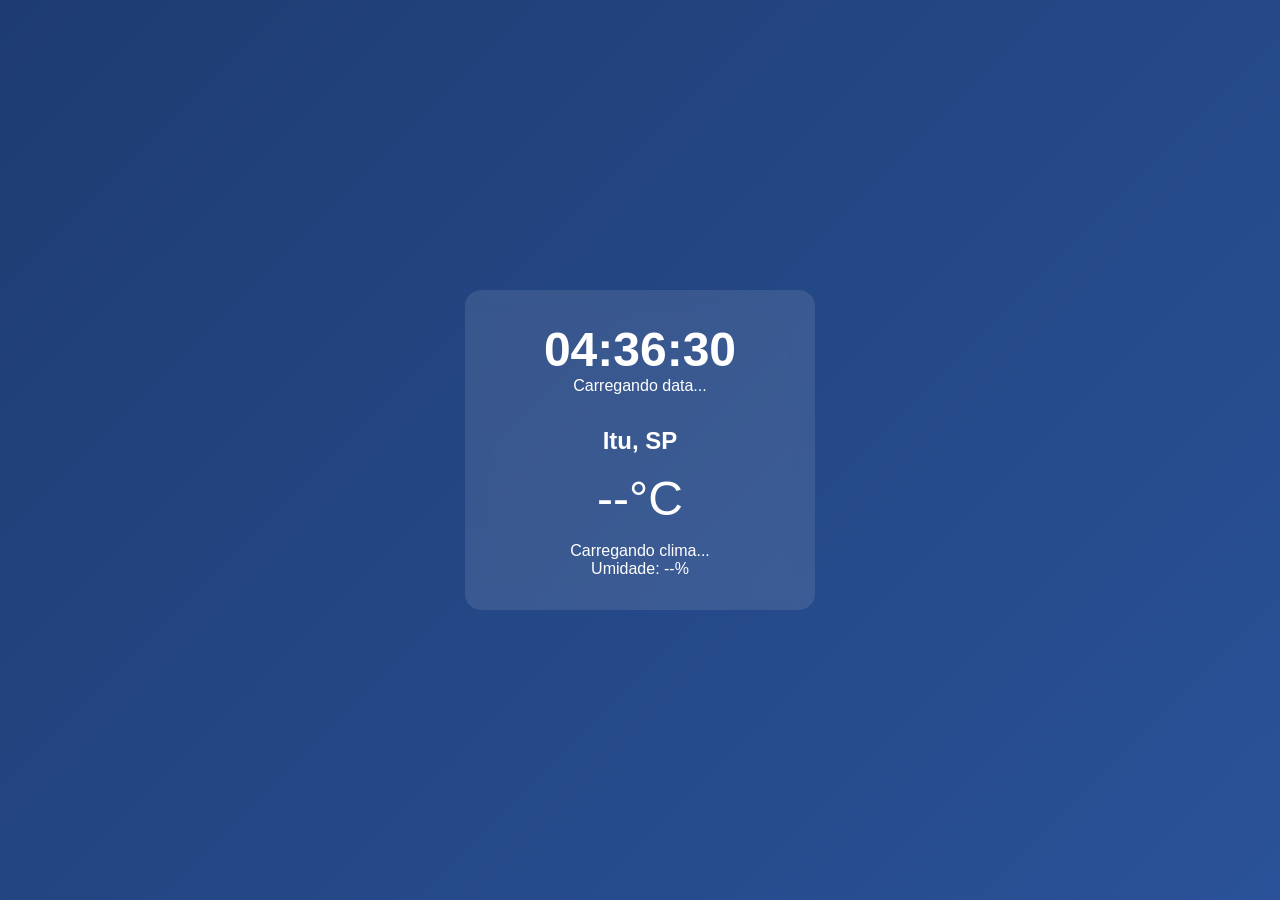
==== public/index.html @ 9c4ebdab "primeiro teste de interface" ====
<!DOCTYPE html>
<html lang="pt-BR">
<head>
  <meta charset="UTF-8" />
  <meta name="viewport" content="width=device-width, initial-scale=1.0" />

  <title>Weather App</title>

  <link rel="stylesheet" href="app/style.css" />
</head>
<body>

  <main class="container">

    <div class="clock-box">
      <h1 id="clock">00:00:00</h1>
      <p id="date">Carregando data...</p>
    </div>

    <div class="weather-box">
      <h2 id="city">Itu, SP</h2>

      <div class="temperature">
        <span id="temp">--°C</span>
      </div>

      <p id="description">Carregando clima...</p>

      <div class="details">
        <p>Umidade: <span id="humidity">--%</span></p>
      </div>
    </div>

  </main>

  <script src="app/script.js"></script>
</body>
</html>
---- public/app/style.css ----
* {
  margin: 0;
  padding: 0;
  box-sizing: border-box;
}

body {
  height: 100vh;

  display: flex;
  justify-content: center;
  align-items: center;

  background: linear-gradient(135deg, #1e3c72, #2a5298);

  font-family: Arial, sans-serif;
  color: white;
}

.container {
  width: 350px;

  padding: 2rem;

  border-radius: 16px;

  background: rgba(255, 255, 255, 0.1);

  backdrop-filter: blur(10px);

  text-align: center;
}

.clock-box {
  margin-bottom: 2rem;
}

#clock {
  font-size: 3rem;
}

.temperature {
  font-size: 3rem;
  margin: 1rem 0;
}
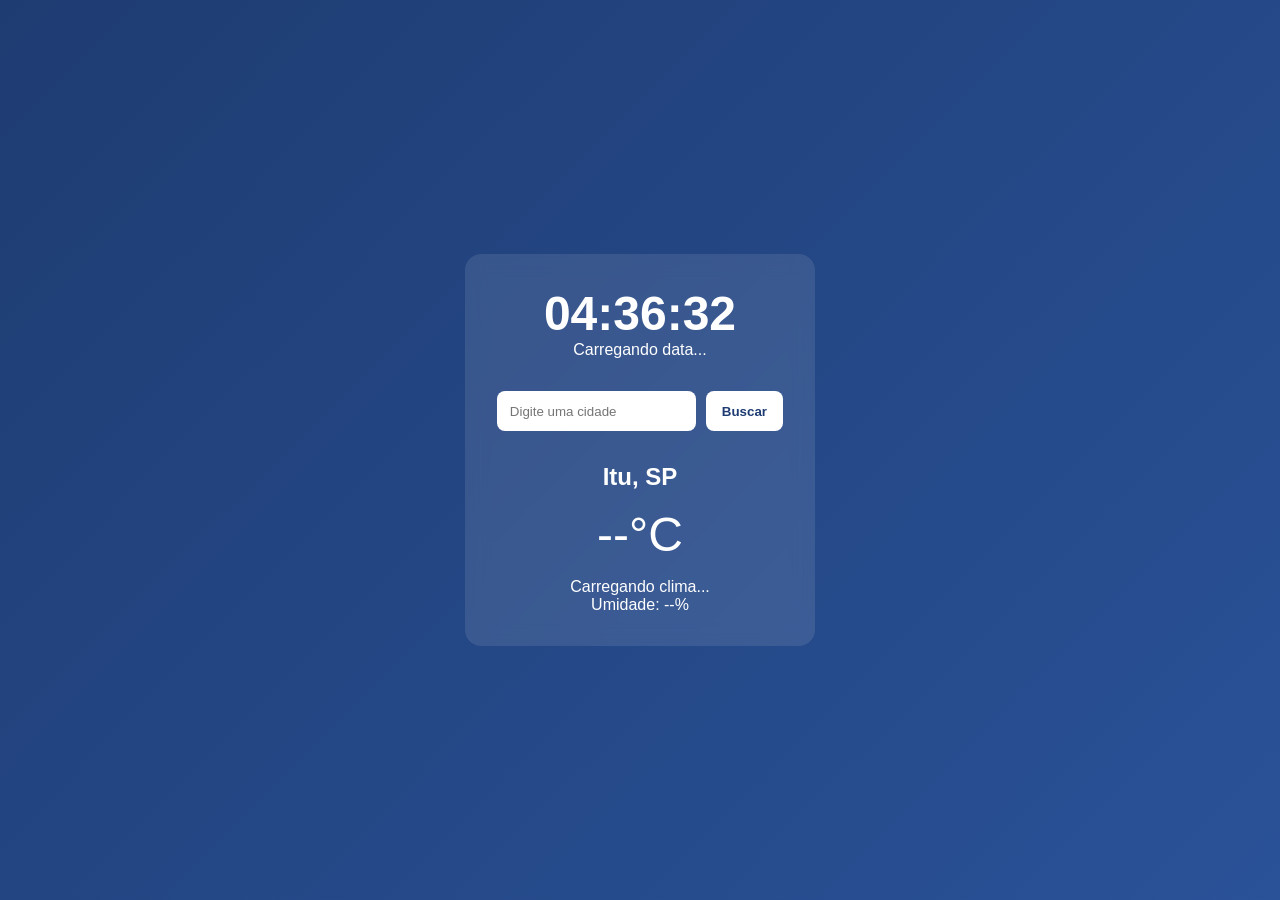
==== commit 5dfabdad: "add busca por cidade" ====
--- a/public/index.html
+++ b/public/index.html
@@ -15,6 +15,20 @@
     <div class="clock-box">
       <h1 id="clock">00:00:00</h1>
       <p id="date">Carregando data...</p>
+    </div>
+
+    <div class="search-box">
+
+    <input
+        type="text"
+        id="city-input"
+        placeholder="Digite uma cidade"
+    />
+
+    <button id="search-btn">
+        Buscar
+    </button>
+
     </div>
 
     <div class="weather-box">
--- a/public/app/style.css
+++ b/public/app/style.css
@@ -42,4 +42,36 @@
 .temperature {
   font-size: 3rem;
   margin: 1rem 0;
+}
+
+.search-box {
+  display: flex;
+  gap: 10px;
+
+  margin-bottom: 2rem;
+}
+
+.search-box input {
+  flex: 1;
+
+  padding: 0.8rem;
+
+  border: none;
+  border-radius: 8px;
+
+  outline: none;
+}
+
+.search-box button {
+  padding: 0.8rem 1rem;
+
+  border: none;
+  border-radius: 8px;
+
+  cursor: pointer;
+
+  background: white;
+  color: #1e3c72;
+
+  font-weight: bold;
 }
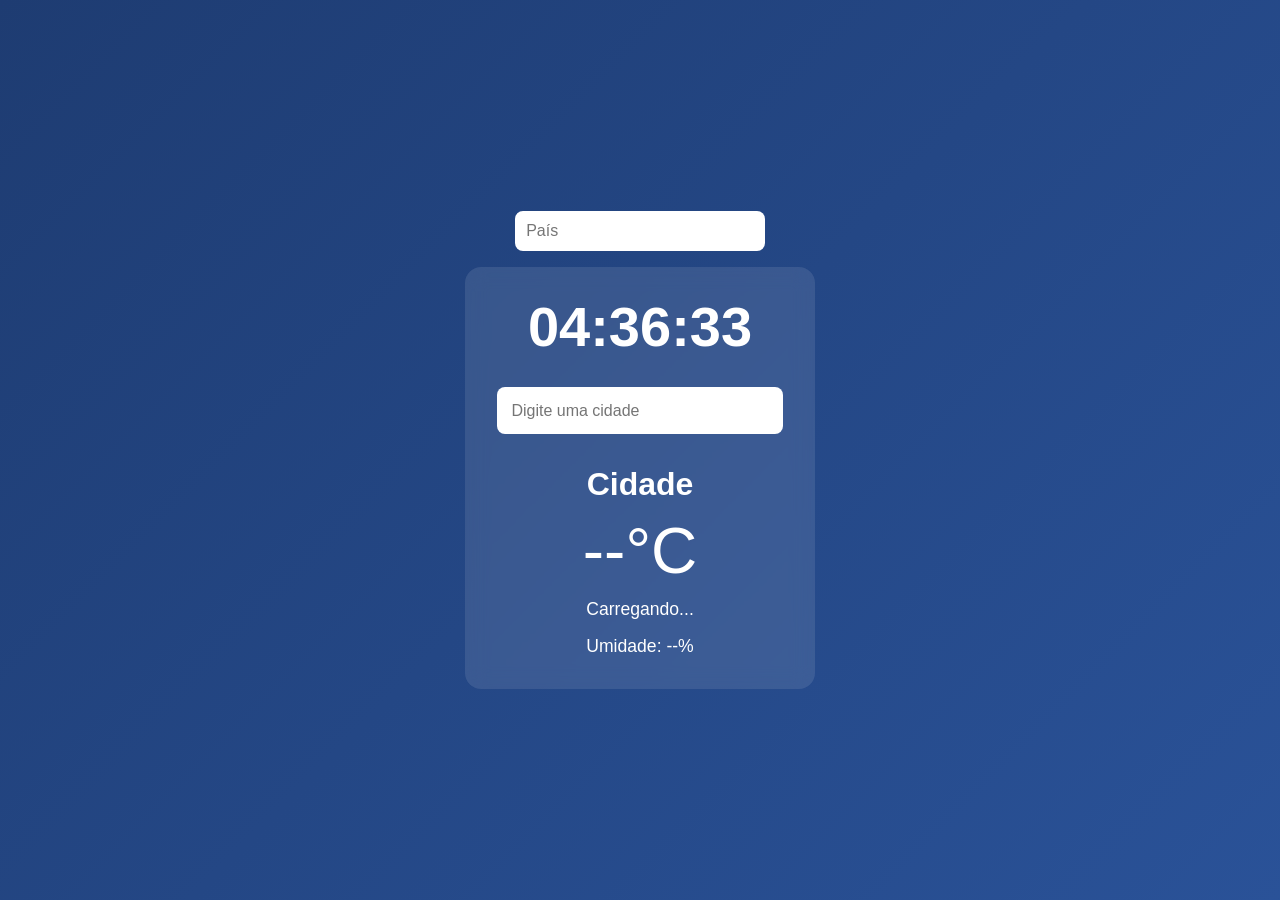
==== commit 6ce6084c: "feito!" ====
--- a/public/index.html
+++ b/public/index.html
@@ -1,52 +1,103 @@
 <!DOCTYPE html>
 <html lang="pt-BR">
 <head>
+
   <meta charset="UTF-8" />
-  <meta name="viewport" content="width=device-width, initial-scale=1.0" />
+
+  <meta
+    name="viewport"
+    content="width=device-width, initial-scale=1.0"
+  />
 
   <title>Weather App</title>
 
-  <link rel="stylesheet" href="app/style.css" />
+  <link
+    rel="stylesheet"
+    href="app/style.css"
+  />
+
 </head>
+
 <body>
+
+
+  <div class="country-wrapper">
+
+    <input
+      type="text"
+      id="country-input"
+      placeholder="País"
+      autocomplete="off"
+    />
+
+    <ul id="country-suggestions"></ul>
+
+  </div>
+
+
 
   <main class="container">
 
+
     <div class="clock-box">
-      <h1 id="clock">00:00:00</h1>
-      <p id="date">Carregando data...</p>
+
+      <h1 id="clock">
+        00:00:00
+      </h1>
+
     </div>
+
+
 
     <div class="search-box">
 
-    <input
+      <input
         type="text"
         id="city-input"
         placeholder="Digite uma cidade"
-    />
-
-    <button id="search-btn">
-        Buscar
-    </button>
+        autocomplete="off"
+      />
 
     </div>
 
+
+    <ul id="suggestions"></ul>
+
+
     <div class="weather-box">
-      <h2 id="city">Itu, SP</h2>
+
+      <h2 id="city">
+        Cidade
+      </h2>
 
       <div class="temperature">
-        <span id="temp">--°C</span>
+
+        <span id="temp">
+          --°C
+        </span>
+
       </div>
 
-      <p id="description">Carregando clima...</p>
+      <p id="description">
+        Carregando...
+      </p>
 
       <div class="details">
-        <p>Umidade: <span id="humidity">--%</span></p>
+
+        <p>
+          Umidade:
+          <span id="humidity">
+            --%
+          </span>
+        </p>
+
       </div>
+
     </div>
 
   </main>
 
   <script src="app/script.js"></script>
+
 </body>
 </html>
--- a/public/app/style.css
+++ b/public/app/style.css
@@ -5,73 +5,280 @@
 }
 
 body {
-  height: 100vh;
+
+  min-height: 100vh;
 
   display: flex;
+  flex-direction: column;
+
   justify-content: center;
   align-items: center;
 
-  background: linear-gradient(135deg, #1e3c72, #2a5298);
+  padding: 1rem;
+
+  background: linear-gradient(
+    135deg,
+    #1e3c72,
+    #2a5298
+  );
 
   font-family: Arial, sans-serif;
+
   color: white;
 }
 
+.country-wrapper {
+
+  width: 100%;
+  max-width: 250px;
+
+  margin-bottom: 1rem;
+
+  position: relative;
+}
+
+#country-input {
+
+  width: 100%;
+
+  padding: 0.7rem;
+
+  border: none;
+  border-radius: 8px;
+
+  outline: none;
+
+  font-size: clamp(
+    0.9rem,
+    3vw,
+    1rem
+  );
+}
+
+#country-suggestions {
+
+  list-style: none;
+
+  position: absolute;
+
+  width: 100%;
+
+  top: 45px;
+
+  border-radius: 8px;
+
+  overflow: hidden;
+
+  z-index: 100;
+
+  max-height: 220px;
+
+  overflow-y: auto;
+}
+
+#country-suggestions li {
+
+  background: rgba(255,255,255,0.2);
+
+  padding: 0.7rem;
+
+  cursor: pointer;
+
+  backdrop-filter: blur(5px);
+
+  transition: 0.2s;
+
+  font-size: clamp(
+    0.85rem,
+    3vw,
+    1rem
+  );
+}
+
+#country-suggestions li:hover {
+
+  background: rgba(255,255,255,0.3);
+}
+
 .container {
-  width: 350px;
-
-  padding: 2rem;
+
+  width: 100%;
+  max-width: 350px;
+
+  padding: clamp(
+    1.5rem,
+    4vw,
+    2rem
+  );
 
   border-radius: 16px;
 
-  background: rgba(255, 255, 255, 0.1);
+  background: rgba(255,255,255,0.1);
 
   backdrop-filter: blur(10px);
 
   text-align: center;
+
+  position: relative;
 }
 
 .clock-box {
+
   margin-bottom: 2rem;
 }
 
 #clock {
-  font-size: 3rem;
+
+  font-size: clamp(
+    2rem,
+    8vw,
+    3.5rem
+  );
+
+  word-break: break-word;
+
+  line-height: 1;
+}
+
+#city {
+
+  font-size: clamp(
+    1.2rem,
+    5vw,
+    2rem
+  );
+
+  margin-bottom: 0.5rem;
+}
+
+.search-box {
+
+  margin-bottom: 1rem;
+}
+
+.search-box input {
+
+  width: 100%;
+
+  padding: 0.9rem;
+
+  border: none;
+  border-radius: 8px;
+
+  outline: none;
+
+  font-size: clamp(
+    0.9rem,
+    3vw,
+    1rem
+  );
+}
+
+#suggestions {
+
+  list-style: none;
+
+  border-radius: 8px;
+
+  overflow: hidden;
+
+  margin-bottom: 1rem;
+
+  max-height: 250px;
+
+  overflow-y: auto;
+}
+
+#suggestions li {
+
+  background: rgba(255,255,255,0.15);
+
+  padding: 0.9rem;
+
+  cursor: pointer;
+
+  transition: 0.2s;
+
+  font-size: clamp(
+    0.85rem,
+    3vw,
+    1rem
+  );
+}
+
+#suggestions li:hover {
+
+  background: rgba(255,255,255,0.25);
 }
 
 .temperature {
-  font-size: 3rem;
+
+  font-size: clamp(
+    2rem,
+    10vw,
+    4rem
+  );
+
   margin: 1rem 0;
-}
-
-.search-box {
-  display: flex;
-  gap: 10px;
-
-  margin-bottom: 2rem;
-}
-
-.search-box input {
-  flex: 1;
-
-  padding: 0.8rem;
-
-  border: none;
-  border-radius: 8px;
-
-  outline: none;
-}
-
-.search-box button {
-  padding: 0.8rem 1rem;
-
-  border: none;
-  border-radius: 8px;
-
-  cursor: pointer;
-
-  background: white;
-  color: #1e3c72;
-
-  font-weight: bold;
+
+  line-height: 1;
+}
+
+#description {
+
+  font-size: clamp(
+    0.9rem,
+    3vw,
+    1.1rem
+  );
+
+  margin-bottom: 1rem;
+}
+
+.details p {
+
+  font-size: clamp(
+    0.9rem,
+    3vw,
+    1.1rem
+  );
+}
+
+
+#suggestions::-webkit-scrollbar,
+#country-suggestions::-webkit-scrollbar {
+
+  width: 6px;
+}
+
+#suggestions::-webkit-scrollbar-thumb,
+#country-suggestions::-webkit-scrollbar-thumb {
+
+  background: rgba(255,255,255,0.3);
+
+  border-radius: 10px;
+}
+
+
+@media (max-width: 480px) {
+
+  body {
+
+    padding: 0.8rem;
+  }
+
+  .country-wrapper {
+
+    max-width: 100%;
+  }
+
+  .container {
+
+    max-width: 100%;
+  }
+
+  #clock {
+
+    letter-spacing: -1px;
+  }
 }
